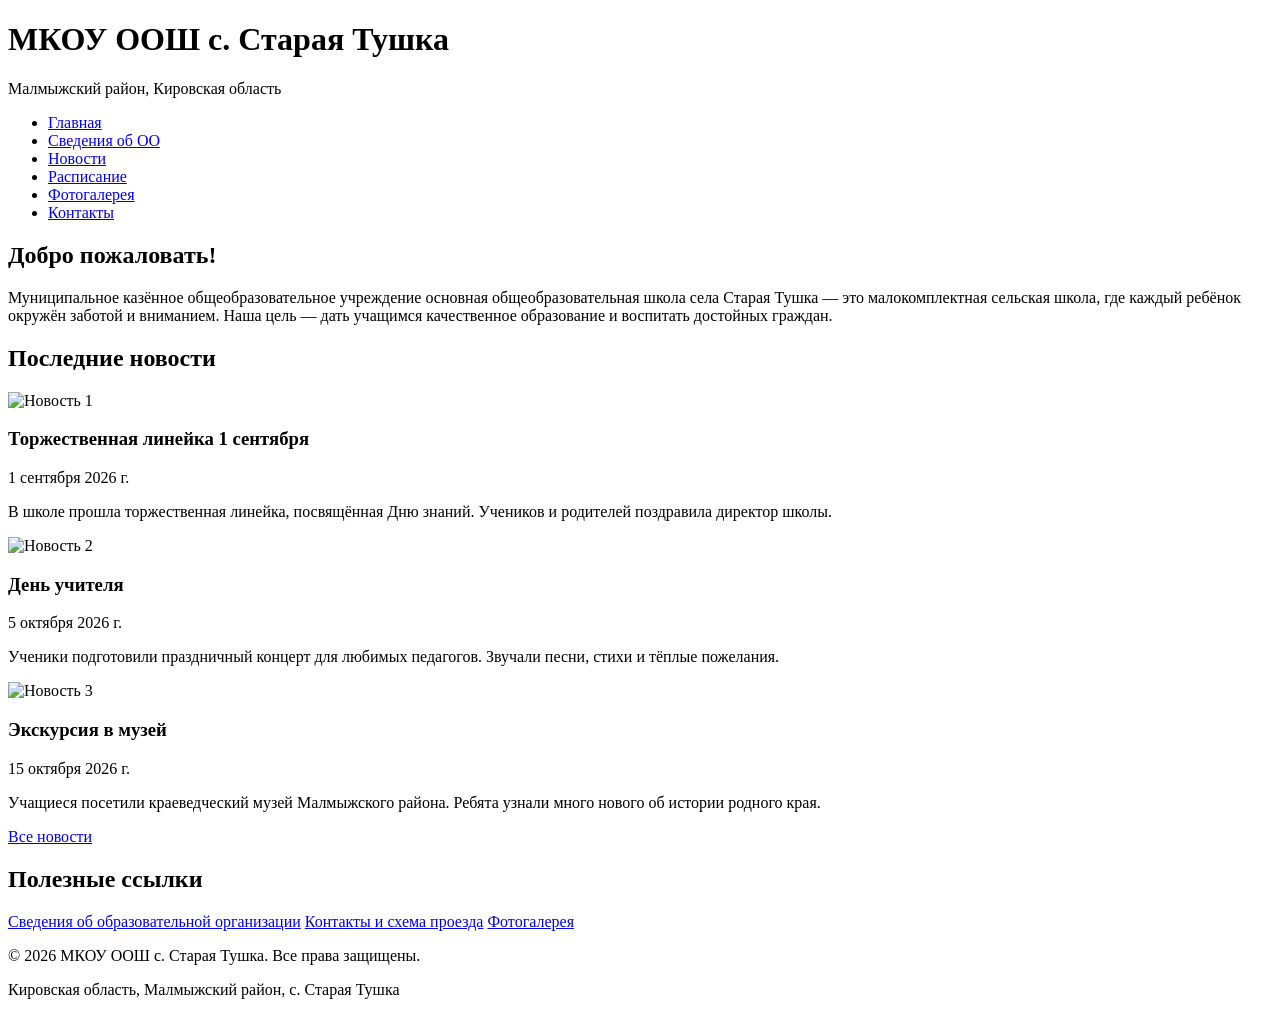
==== index.html @ 9676ca0f "Add files via upload" ====
<!DOCTYPE html>
<html lang="ru">
<head>
    <meta charset="UTF-8">
    <meta name="viewport" content="width=device-width, initial-scale=1.0">
    <title>МКОУ ООШ с. Старая Тушка — Главная</title>
    <link rel="stylesheet" href="css/style.css">
</head>
<body>
    <header>
        <div class="container">
            <div class="logo">
                <h1>МКОУ ООШ с. Старая Тушка</h1>
                <p>Малмыжский район, Кировская область</p>
            </div>
            <nav>
                <ul>
                    <li><a href="index.html" class="active">Главная</a></li>
                    <li><a href="about.html">Сведения об ОО</a></li>
                    <li><a href="news.html">Новости</a></li>
		    <li><a href="schedule.html">Расписание</a></li>
                    <li><a href="gallery.html">Фотогалерея</a></li>
                    <li><a href="contacts.html">Контакты</a></li>
                </ul>
            </nav>
        </div>
    </header>

    <main>
        <div class="container">
            <section class="welcome">
                <h2>Добро пожаловать!</h2>
                <p>Муниципальное казённое общеобразовательное учреждение основная общеобразовательная школа села Старая Тушка — это малокомплектная сельская школа, где каждый ребёнок окружён заботой и вниманием. Наша цель — дать учащимся качественное образование и воспитать достойных граждан.</p>
            </section>

            <section class="news-preview">
                <h2>Последние новости</h2>
                <div class="news-grid">
                    <article class="news-card">
                        <img src="images/news1.jpg" alt="Новость 1">
                        <h3>Торжественная линейка 1 сентября</h3>
                        <p class="date">1 сентября 2026 г.</p>
                        <p>В школе прошла торжественная линейка, посвящённая Дню знаний. Учеников и родителей поздравила директор школы.</p>
                    </article>
                    <article class="news-card">
                        <img src="images/news2.jpg" alt="Новость 2">
                        <h3>День учителя</h3>
                        <p class="date">5 октября 2026 г.</p>
                        <p>Ученики подготовили праздничный концерт для любимых педагогов. Звучали песни, стихи и тёплые пожелания.</p>
                    </article>
                    <article class="news-card">
                        <img src="images/news3.jpg" alt="Новость 3">
                        <h3>Экскурсия в музей</h3>
                        <p class="date">15 октября 2026 г.</p>
                        <p>Учащиеся посетили краеведческий музей Малмыжского района. Ребята узнали много нового об истории родного края.</p>
                    </article>
                </div>
                <a href="news.html" class="btn">Все новости</a>
            </section>

            <section class="quick-links">
                <h2>Полезные ссылки</h2>
                <div class="links-grid">
                    <a href="about.html" class="link-card">Сведения об образовательной организации</a>
                    <a href="contacts.html" class="link-card">Контакты и схема проезда</a>
                    <a href="gallery.html" class="link-card">Фотогалерея</a>
                </div>
            </section>
        </div>
    </main>

    <footer>
        <div class="container">
            <p>&copy; 2026 МКОУ ООШ с. Старая Тушка. Все права защищены.</p>
            <p>Кировская область, Малмыжский район, с. Старая Тушка</p>
        </div>
    </footer>
</body>
</html>
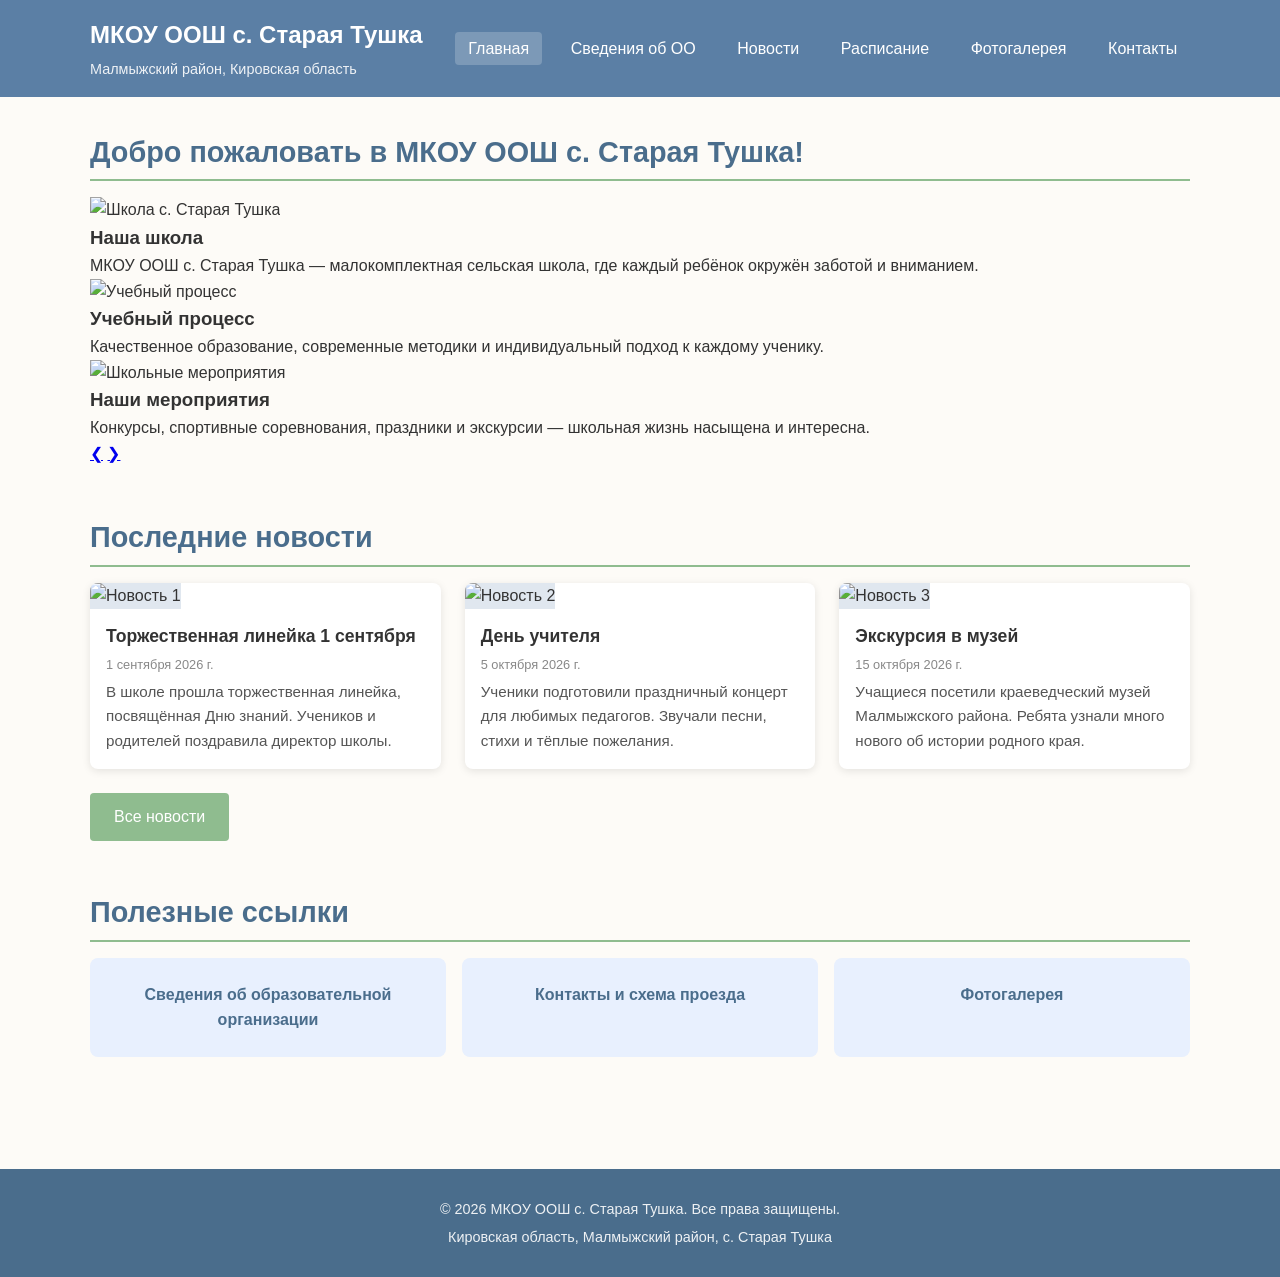
==== commit e3007d1b: "Add files via upload" ====
--- a/index.html
+++ b/index.html
@@ -28,10 +28,49 @@
 
     <main>
         <div class="container">
-            <section class="welcome">
-                <h2>Добро пожаловать!</h2>
-                <p>Муниципальное казённое общеобразовательное учреждение основная общеобразовательная школа села Старая Тушка — это малокомплектная сельская школа, где каждый ребёнок окружён заботой и вниманием. Наша цель — дать учащимся качественное образование и воспитать достойных граждан.</p>
-            </section>
+            <section class="slider-section">
+    <h2>Добро пожаловать в МКОУ ООШ с. Старая Тушка!</h2>
+    
+    <div class="slider">
+        <div class="slides">
+            <!-- Слайд 1 -->
+            <div class="slide" id="slide1">
+                <img src="images/slide1.jpg" alt="Школа с. Старая Тушка">
+                <div class="slide-text">
+                    <h3>Наша школа</h3>
+                    <p>МКОУ ООШ с. Старая Тушка — малокомплектная сельская школа, где каждый ребёнок окружён заботой и вниманием.</p>
+                </div>
+            </div>
+            <!-- Слайд 2 -->
+            <div class="slide" id="slide2">
+                <img src="images/slide2.jpg" alt="Учебный процесс">
+                <div class="slide-text">
+                    <h3>Учебный процесс</h3>
+                    <p>Качественное образование, современные методики и индивидуальный подход к каждому ученику.</p>
+                </div>
+            </div>
+            <!-- Слайд 3 -->
+            <div class="slide" id="slide3">
+                <img src="images/slide3.jpg" alt="Школьные мероприятия">
+                <div class="slide-text">
+                    <h3>Наши мероприятия</h3>
+                    <p>Конкурсы, спортивные соревнования, праздники и экскурсии — школьная жизнь насыщена и интересна.</p>
+                </div>
+            </div>
+        </div>
+
+        <!-- Навигация слайдера (стрелки) -->
+        <a href="#slide1" class="slider-nav prev">&#10094;</a>
+        <a href="#slide3" class="slider-nav next">&#10095;</a>
+    </div>
+
+    <!-- Точки-индикаторы -->
+    <div class="slider-dots">
+        <a href="#slide1" class="dot"></a>
+        <a href="#slide2" class="dot"></a>
+        <a href="#slide3" class="dot"></a>
+    </div>
+</section>
 
             <section class="news-preview">
                 <h2>Последние новости</h2>
--- a/css/style.css
+++ b/css/style.css
@@ -0,0 +1,448 @@
+/* Базовые стили */
+* {
+    margin: 0;
+    padding: 0;
+    box-sizing: border-box;
+}
+
+body {
+    font-family: 'Segoe UI', Tahoma, Geneva, Verdana, sans-serif;
+    line-height: 1.6;
+    color: #333;
+    background-color: #fdfbf7; /* тёплый пастельный фон */
+}
+
+.container {
+    width: 90%;
+    max-width: 1100px;
+    margin: 0 auto;
+}
+
+/* Шапка */
+header {
+    background-color: #5B7FA5; /* приглушённый синий */
+    color: white;
+    padding: 1rem 0;
+}
+
+header .container {
+    display: flex;
+    justify-content: space-between;
+    align-items: center;
+    flex-wrap: wrap;
+}
+
+.logo h1 {
+    font-size: 1.5rem;
+    margin-bottom: 0.2rem;
+}
+
+.logo p {
+    font-size: 0.9rem;
+    opacity: 0.9;
+}
+
+nav ul {
+    list-style: none;
+    display: flex;
+    flex-wrap: wrap;
+    gap: 1rem;
+}
+
+nav a {
+    color: white;
+    text-decoration: none;
+    padding: 0.5rem 0.8rem;
+    border-radius: 4px;
+    transition: background-color 0.3s;
+}
+
+nav a:hover,
+nav a.active {
+    background-color: rgba(255, 255, 255, 0.2);
+}
+
+/* Основной контент */
+main {
+    padding: 2rem 0;
+}
+
+section {
+    margin-bottom: 3rem;
+}
+
+h2 {
+    color: #4a6d8c;
+    margin-bottom: 1rem;
+    font-size: 1.8rem;
+    border-bottom: 2px solid #8FBC8F; /* мягкий зелёный */
+    padding-bottom: 0.3rem;
+}
+
+.welcome p {
+    font-size: 1.1rem;
+    color: #555;
+}
+
+/* Сетка новостей */
+.news-grid {
+    display: grid;
+    grid-template-columns: repeat(auto-fit, minmax(280px, 1fr));
+    gap: 1.5rem;
+    margin-bottom: 1.5rem;
+}
+
+.news-card {
+    background: white;
+    border-radius: 8px;
+    overflow: hidden;
+    box-shadow: 0 2px 8px rgba(0,0,0,0.1);
+    transition: transform 0.3s;
+}
+
+.news-card:hover {
+    transform: translateY(-3px);
+}
+
+.news-card img {
+    width: 100%;
+    height: 180px;
+    object-fit: cover;
+    background-color: #e0e7ef; /* заглушка если нет картинки */
+}
+
+.news-card h3 {
+    padding: 0.8rem 1rem 0.3rem;
+    font-size: 1.1rem;
+    color: #333;
+}
+
+.news-card .date {
+    padding: 0 1rem;
+    font-size: 0.8rem;
+    color: #888;
+}
+
+.news-card p {
+    padding: 0.3rem 1rem 1rem;
+    font-size: 0.95rem;
+    color: #555;
+}
+
+/* Кнопка */
+.btn {
+    display: inline-block;
+    background-color: #8FBC8F;
+    color: white;
+    padding: 0.7rem 1.5rem;
+    text-decoration: none;
+    border-radius: 4px;
+    transition: background-color 0.3s;
+}
+
+.btn:hover {
+    background-color: #7aad7a;
+}
+
+/* Быстрые ссылки */
+.links-grid {
+    display: grid;
+    grid-template-columns: repeat(auto-fit, minmax(250px, 1fr));
+    gap: 1rem;
+}
+
+.link-card {
+    display: block;
+    background: #e8f0fe;
+    padding: 1.5rem;
+    text-align: center;
+    text-decoration: none;
+    color: #4a6d8c;
+    border-radius: 8px;
+    font-weight: bold;
+    transition: background-color 0.3s;
+}
+
+.link-card:hover {
+    background: #d4e4fc;
+}
+
+/* Подвал */
+footer {
+    background-color: #4a6d8c;
+    color: white;
+    text-align: center;
+    padding: 1.5rem 0;
+    margin-top: 2rem;
+}
+
+footer p {
+    margin: 0.3rem 0;
+    font-size: 0.9rem;
+    opacity: 0.9;
+}
+/* Стили для страниц с контентом */
+.page-content h3 {
+    color: #4a6d8c;
+    margin-top: 1.5rem;
+    margin-bottom: 0.8rem;
+    font-size: 1.3rem;
+}
+
+/* Информационные блоки */
+.info-block {
+    margin-bottom: 2rem;
+}
+
+.info-block h3 {
+    color: #4a6d8c;
+    margin-bottom: 0.5rem;
+}
+
+/* Таблицы с информацией */
+.info-table {
+    width: 100%;
+    border-collapse: collapse;
+}
+
+.info-table td {
+    padding: 0.5rem;
+    border: 1px solid #ddd;
+}
+
+.info-table td:first-child {
+    font-weight: bold;
+    background-color: #e8f0fe;
+    width: 30%;
+}
+
+/* Список документов */
+.doc-list {
+    list-style: none;
+    padding-left: 0;
+}
+
+.doc-list li {
+    margin-bottom: 0.5rem;
+}
+
+.doc-list a {
+    color: #5B7FA5;
+    text-decoration: none;
+}
+
+.doc-list a:hover {
+    text-decoration: underline;
+}
+
+/* Таблицы расписания */
+.schedule-table {
+    width: 100%;
+    border-collapse: collapse;
+    margin-bottom: 2rem;
+    font-size: 0.9rem;
+}
+
+.schedule-table th,
+.schedule-table td {
+    border: 1px solid #ccc;
+    padding: 0.5rem;
+    text-align: center;
+}
+
+.schedule-table th {
+    background-color: #5B7FA5;
+    color: white;
+}
+
+.schedule-table tr:nth-child(even) {
+    background-color: #f5f5f5;
+}
+
+.schedule-table tr:hover {
+    background-color: #e8f0fe;
+}
+/* Стили для страницы новостей */
+.news-full {
+    margin-bottom: 2rem;
+    padding-bottom: 1.5rem;
+    border-bottom: 1px solid #ddd;
+}
+
+.news-full:last-child {
+    border-bottom: none;
+}
+
+.news-full .date {
+    color: #888;
+    font-size: 0.9rem;
+    margin-bottom: 0.5rem;
+}
+
+/* Стили для галереи */
+.gallery-grid {
+    display: grid;
+    grid-template-columns: repeat(auto-fit, minmax(220px, 1fr));
+    gap: 1rem;
+    margin-bottom: 2rem;
+}
+
+.gallery-item {
+    background: white;
+    border-radius: 8px;
+    overflow: hidden;
+    box-shadow: 0 2px 8px rgba(0,0,0,0.1);
+    text-align: center;
+}
+
+.gallery-item img {
+    width: 100%;
+    height: 180px;
+    object-fit: cover;
+    background-color: #e0e7ef;
+}
+
+.gallery-item p {
+    padding: 0.5rem;
+    font-size: 0.9rem;
+    color: #555;
+}
+
+/* Стили для формы обратной связи */
+.contact-form {
+    max-width: 500px;
+}
+
+.contact-form label {
+    display: block;
+    margin-top: 1rem;
+    margin-bottom: 0.3rem;
+    font-weight: bold;
+    color: #4a6d8c;
+}
+
+.contact-form input,
+.contact-form textarea {
+    width: 100%;
+    padding: 0.6rem;
+    border: 1px solid #ccc;
+    border-radius: 4px;
+    font-family: inherit;
+    font-size: 0.95rem;
+}
+
+.contact-form input:focus,
+.contact-form textarea:focus {
+    outline: none;
+    border-color: #5B7FA5;
+}
+/* ===== АДАПТИВНОСТЬ ДЛЯ ТЕЛЕФОНОВ ===== */
+
+/* Планшеты и небольшие экраны */
+@media screen and (max-width: 768px) {
+    header .container {
+        flex-direction: column;
+        text-align: center;
+    }
+    
+    .logo {
+        margin-bottom: 0.5rem;
+    }
+    
+    .logo h1 {
+        font-size: 1.3rem;
+    }
+    
+    nav ul {
+        justify-content: center;
+        gap: 0.3rem;
+    }
+    
+    nav a {
+        padding: 0.4rem 0.5rem;
+        font-size: 0.85rem;
+    }
+    
+    h2 {
+        font-size: 1.4rem;
+    }
+    
+    .news-grid {
+        grid-template-columns: 1fr;
+    }
+    
+    .links-grid {
+        grid-template-columns: 1fr;
+    }
+    
+    .gallery-grid {
+        grid-template-columns: repeat(2, 1fr);
+    }
+}
+
+/* Телефоны */
+@media screen and (max-width: 480px) {
+    body {
+        font-size: 14px;
+    }
+    
+    .logo h1 {
+        font-size: 1.1rem;
+    }
+    
+    .logo p {
+        font-size: 0.75rem;
+    }
+    
+    nav ul {
+        flex-direction: column;
+        align-items: center;
+        gap: 0.2rem;
+    }
+    
+    nav a {
+        display: block;
+        width: 100%;
+        text-align: center;
+        padding: 0.5rem;
+    }
+    
+    .welcome p {
+        font-size: 0.95rem;
+    }
+    
+    .news-card img {
+        height: 150px;
+    }
+    
+    .gallery-grid {
+        grid-template-columns: 1fr;
+    }
+    
+    .gallery-item img {
+        height: 200px;
+    }
+    
+    .schedule-table {
+        font-size: 0.7rem;
+    }
+    
+    .schedule-table th,
+    .schedule-table td {
+        padding: 0.3rem;
+    }
+    
+    .contact-form input,
+    .contact-form textarea {
+        font-size: 16px; /* чтобы на iOS не было зума */
+    }
+    
+    .info-table td {
+        display: block;
+        width: 100%;
+    }
+    
+    .info-table td:first-child {
+        width: 100%;
+    }
+}
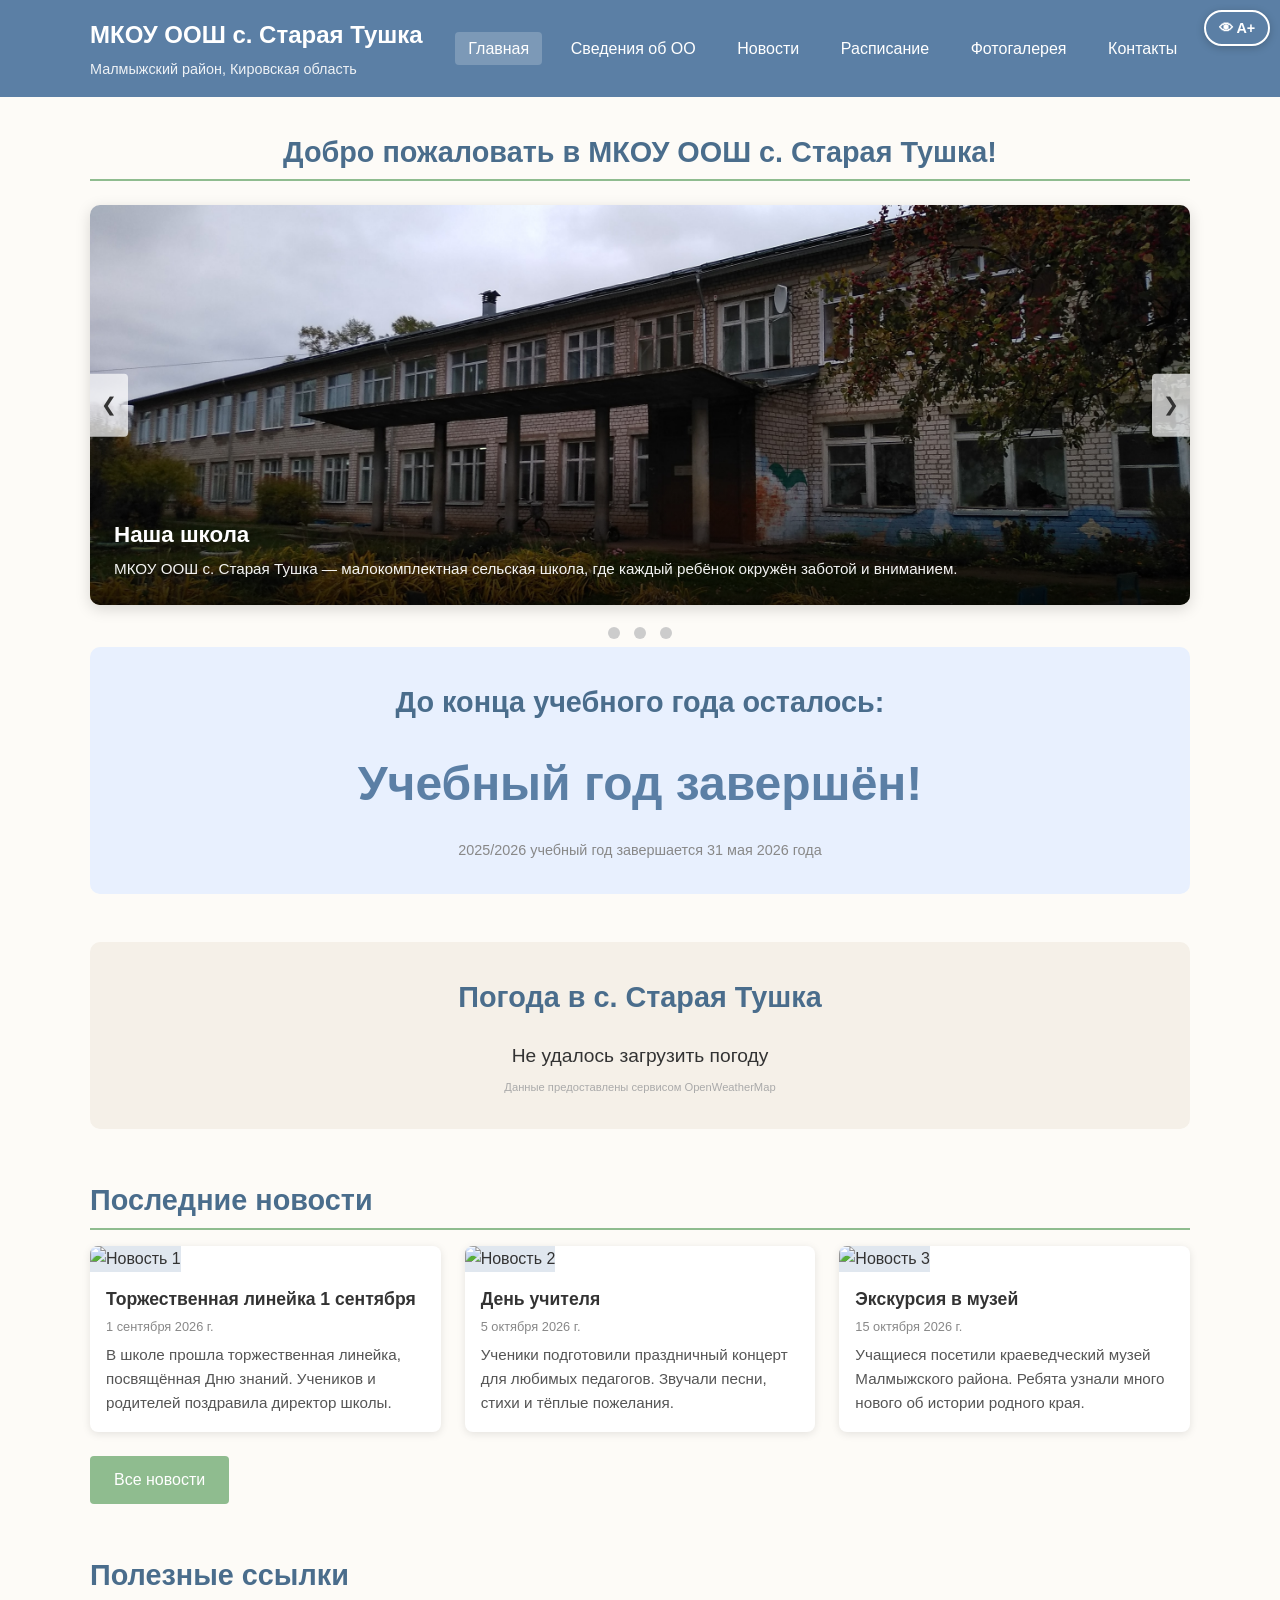
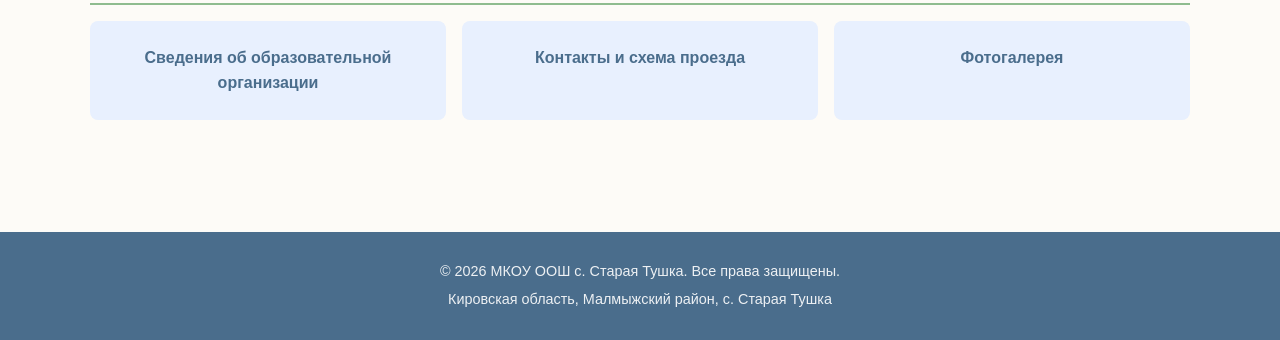
==== commit 9461f96a: "Add files via upload" ====
--- a/index.html
+++ b/index.html
@@ -8,6 +8,7 @@
 </head>
 <body>
     <header>
+	<button class="vision-btn" onclick="toggleVision()" title="Версия для слабовидящих">👁 A+</button>
         <div class="container">
             <div class="logo">
                 <h1>МКОУ ООШ с. Старая Тушка</h1>
@@ -69,6 +70,18 @@
         <a href="#slide1" class="dot"></a>
         <a href="#slide2" class="dot"></a>
         <a href="#slide3" class="dot"></a>
+<section class="counter-section">
+    <h2>До конца учебного года осталось:</h2>
+    <div class="counter" id="days-counter">загрузка...</div>
+    <p class="counter-sub">2025/2026 учебный год завершается 31 мая 2026 года</p>
+</section>
+<section class="weather-section">
+    <h2>Погода в с. Старая Тушка</h2>
+    <div class="weather-widget">
+        <div id="weather">Загрузка погоды...</div>
+        <p class="weather-sub">Данные предоставлены сервисом OpenWeatherMap</p>
+    </div>
+</section>
     </div>
 </section>
 
@@ -114,5 +127,6 @@
             <p>Кировская область, Малмыжский район, с. Старая Тушка</p>
         </div>
     </footer>
+<script src="js/main.js"></script>
 </body>
 </html>
--- a/css/style.css
+++ b/css/style.css
@@ -445,4 +445,298 @@
     .info-table td:first-child {
         width: 100%;
     }
+}
+/* ===== СЛАЙДЕР НА ГЛАВНОЙ ===== */
+
+.slider-section {
+    margin-bottom: 3rem;
+}
+
+.slider-section h2 {
+    text-align: center;
+    margin-bottom: 1.5rem;
+}
+
+/* Контейнер слайдера */
+.slider {
+    position: relative;
+    max-width: 100%;
+    height: 400px;
+    overflow: hidden;
+    border-radius: 10px;
+    box-shadow: 0 4px 15px rgba(0,0,0,0.15);
+}
+
+/* Контейнер для всех слайдов */
+.slides {
+    display: flex;
+    width: 300%; /* 3 слайда */
+    height: 100%;
+    animation: slideAnimation 15s infinite;
+}
+
+/* Один слайд */
+.slide {
+    width: 33.333%;
+    height: 100%;
+    position: relative;
+    flex-shrink: 0;
+}
+
+.slide img {
+    width: 100%;
+    height: 100%;
+    object-fit: cover;
+    background-color: #e0e7ef; /* заглушка пока нет фото */
+}
+
+/* Текст поверх слайда */
+.slide-text {
+    position: absolute;
+    bottom: 0;
+    left: 0;
+    right: 0;
+    background: linear-gradient(transparent, rgba(0,0,0,0.7));
+    color: white;
+    padding: 2rem 1.5rem 1.5rem;
+}
+
+.slide-text h3 {
+    font-size: 1.4rem;
+    margin-bottom: 0.3rem;
+    color: white;
+}
+
+.slide-text p {
+    font-size: 0.95rem;
+    opacity: 0.95;
+    color: white;
+}
+
+/* Кнопки навигации (стрелки) */
+.slider-nav {
+    position: absolute;
+    top: 50%;
+    transform: translateY(-50%);
+    background: rgba(255, 255, 255, 0.7);
+    color: #333;
+    padding: 1rem 0.7rem;
+    text-decoration: none;
+    font-size: 1.2rem;
+    border-radius: 0 4px 4px 0;
+    transition: background 0.3s;
+    z-index: 10;
+}
+
+.slider-nav:hover {
+    background: rgba(255, 255, 255, 0.95);
+}
+
+.slider-nav.next {
+    right: 0;
+    border-radius: 4px 0 0 4px;
+}
+
+.slider-nav.prev {
+    left: 0;
+}
+
+/* Точки-индикаторы */
+.slider-dots {
+    text-align: center;
+    margin-top: 1rem;
+}
+
+.dot {
+    display: inline-block;
+    width: 12px;
+    height: 12px;
+    margin: 0 5px;
+    background: #ccc;
+    border-radius: 50%;
+    transition: background 0.3s;
+}
+
+.dot:hover {
+    background: #5B7FA5;
+}
+
+/* Автоматическая анимация */
+@keyframes slideAnimation {
+    0%, 28%   { transform: translateX(0); }
+    33%, 61%  { transform: translateX(-33.333%); }
+    66%, 94%  { transform: translateX(-66.666%); }
+    100%       { transform: translateX(0); }
+}
+
+/* Адаптивность слайдера */
+@media screen and (max-width: 768px) {
+    .slider {
+        height: 300px;
+    }
+    
+    .slide-text h3 {
+        font-size: 1.1rem;
+    }
+    
+    .slide-text p {
+        font-size: 0.8rem;
+    }
+}
+
+@media screen and (max-width: 480px) {
+    .slider {
+        height: 220px;
+    }
+    
+    .slide-text {
+        padding: 1.5rem 1rem 1rem;
+    }
+    
+    .slide-text h3 {
+        font-size: 1rem;
+    }
+    
+    .slide-text p {
+        font-size: 0.75rem;
+    }
+    
+    .slider-nav {
+        padding: 0.5rem 0.4rem;
+        font-size: 0.9rem;
+    }
+}
+/* ===== КНОПКА ВЕРСИИ ДЛЯ СЛАБОВИДЯЩИХ ===== */
+
+.vision-btn {
+    position: fixed;
+    top: 10px;
+    right: 10px;
+    z-index: 1000;
+    background: #5B7FA5;
+    color: white;
+    border: 2px solid white;
+    padding: 0.5rem 0.8rem;
+    border-radius: 20px;
+    cursor: pointer;
+    font-size: 0.9rem;
+    font-weight: bold;
+    box-shadow: 0 2px 8px rgba(0,0,0,0.2);
+    transition: background 0.3s;
+}
+
+.vision-btn:hover {
+    background: #4a6d8c;
+}
+
+/* Стили для версии для слабовидящих */
+body.high-contrast {
+    background-color: #000 !important;
+    color: #fff !important;
+}
+
+body.high-contrast header {
+    background-color: #000 !important;
+    border-bottom: 2px solid #fff;
+}
+
+body.high-contrast nav a {
+    color: #fff !important;
+}
+
+body.high-contrast h2,
+body.high-contrast h3,
+body.high-contrast p,
+body.high-contrast td,
+body.high-contrast li {
+    color: #fff !important;
+}
+
+body.high-contrast .news-card,
+body.high-contrast .gallery-item,
+body.high-contrast .link-card,
+body.high-contrast .info-block {
+    background: #111 !important;
+    border: 1px solid #fff;
+}
+
+body.high-contrast .schedule-table th {
+    background: #000 !important;
+    border: 1px solid #fff;
+}
+
+body.high-contrast .schedule-table td {
+    border: 1px solid #fff;
+}
+
+body.high-contrast .slide-text {
+    background: #000 !important;
+}
+
+body.high-contrast .btn {
+    background: #000 !important;
+    border: 2px solid #fff;
+}
+
+body.high-contrast footer {
+    background: #000 !important;
+    border-top: 2px solid #fff;
+}
+
+body.high-contrast .contact-form input,
+body.high-contrast .contact-form textarea {
+    background: #000 !important;
+    color: #fff !important;
+    border: 1px solid #fff;
+}
+/* ===== СЧЁТЧИК ДНЕЙ ===== */
+
+.counter-section {
+    text-align: center;
+    margin-bottom: 3rem;
+    padding: 2rem;
+    background: #e8f0fe;
+    border-radius: 10px;
+}
+
+.counter-section h2 {
+    border-bottom: none;
+    margin-bottom: 0.5rem;
+}
+
+.counter {
+    font-size: 3rem;
+    font-weight: bold;
+    color: #5B7FA5;
+    margin: 1rem 0;
+}
+
+.counter-sub {
+    color: #888;
+    font-size: 0.9rem;
+}
+/* ===== ВИДЖЕТ ПОГОДЫ ===== */
+
+.weather-section {
+    text-align: center;
+    margin-bottom: 3rem;
+    padding: 2rem;
+    background: #f5f0e8;
+    border-radius: 10px;
+}
+
+.weather-section h2 {
+    border-bottom: none;
+    margin-bottom: 1rem;
+}
+
+.weather-widget {
+    font-size: 1.2rem;
+    color: #333;
+}
+
+.weather-sub {
+    font-size: 0.7rem;
+    color: #aaa;
+    margin-top: 0.5rem;
 }
